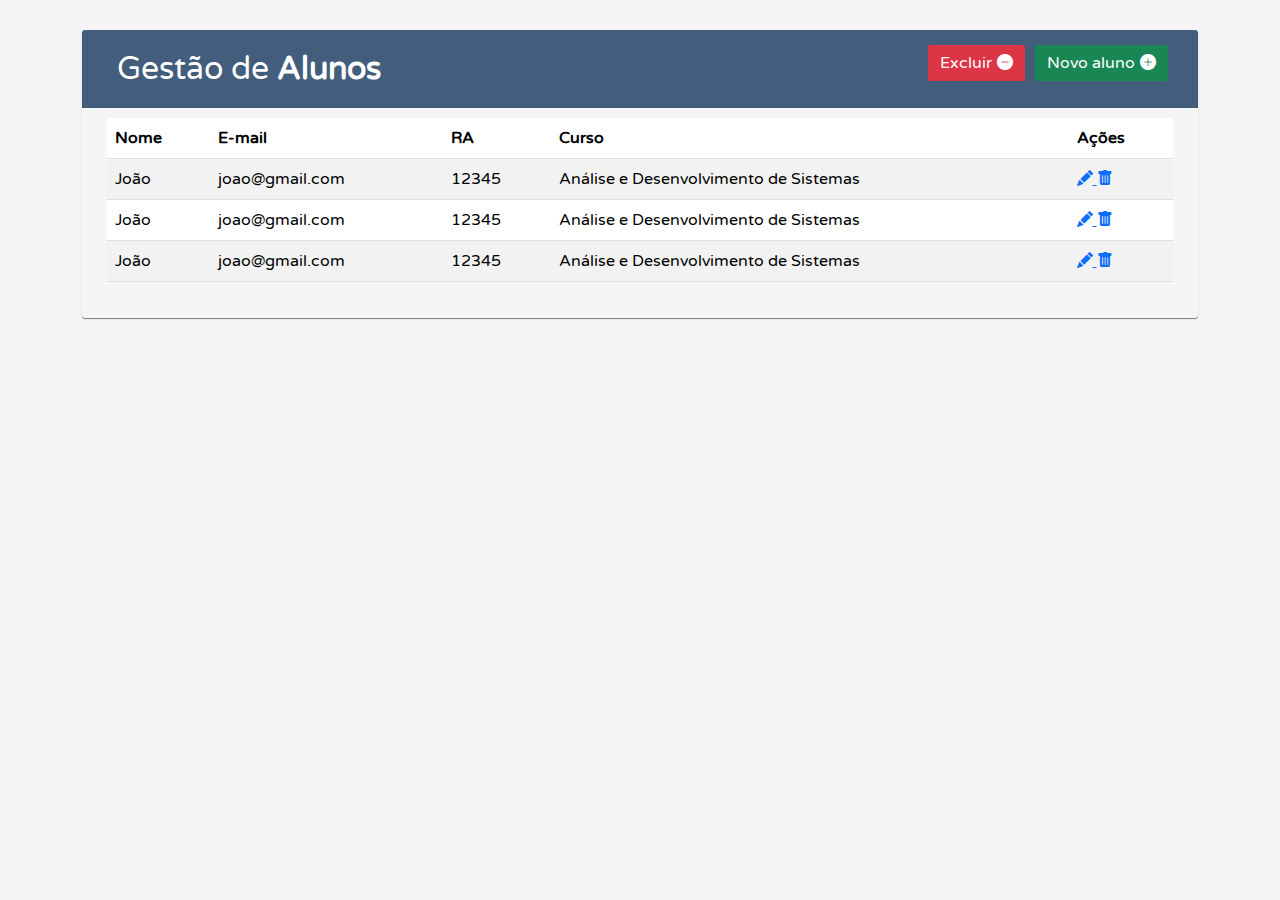
==== login/login/dashboard.html @ 127f6cb8 "uplado dashboard bonitnho" ====
<!DOCTYPE html>
<html lang="en">
<head>
    <meta charset="UTF-8">
    <meta name="viewport" content="width=device-width, initial-scale=1.0">
    <title>Gestão de Alunos - UNIMAR</title>
    <link href="https://cdn.jsdelivr.net/npm/bootstrap@5.3.3/dist/css/bootstrap.min.css" rel="stylesheet" integrity="sha384-QWTKZyjpPEjISv5WaRU9OFeRpok6YctnYmDr5pNlyT2bRjXh0JMhjY6hW+ALEwIH" crossorigin="anonymous">
    <link rel="stylesheet" href="./assets/css/dashboard.css">
    <link rel="stylesheet" href="https://cdn.jsdelivr.net/npm/bootstrap-icons@1.11.3/font/bootstrap-icons.min.css">
</style>
    
</head>
<body>
    <div class="container">
        <div class="table-wrapper">
            <div class="table-title">

                <div class="row">
                    <div class="col-sm-12 col-md-6">
                        <h2>Gestão de <b>Alunos</b></h2>
                    </div>
                    <div class="col-sm-12 col-md-6">
                        <a href="" class="btn btn-success"> <i class="bi bi-plus-circle-fill"></i> <span>Novo aluno</span></a>
                        <a href="" class="btn btn-danger"> <i class="bi bi-dash-circle-fill"></i> <span>Excluir</span></a>
                    </div>
                </div>
            </div>

            <div class="table-body">
                <div class="row">
                    <div class="col-md-12">
                        <table class="table table-striped table-hover">
                            <thead>
                                <tr>
                                    <th>Nome</th>
                                    <th>E-mail</th>
                                    <th>RA</th>
                                    <th>Curso</th>
                                    <th>Ações</th>
                                </tr>
                            </thead>

                            <tbody>
                                <tr>
                                    <td>João</td>
                                    <td>joao@gmail.com</td>
                                    <td>12345</td>
                                    <td>Análise e Desenvolvimento de Sistemas</td>
                                    <td> <a href="" class="edit"> <i class="bi bi-pencil-fill"> </i></a> 
                                         <a href="" class="delete"> <i class="bi bi-trash-fill"></i> </a></td>
                                </tr>

                                <tr>
                                    <td>João</td>
                                    <td>joao@gmail.com</td>
                                    <td>12345</td>
                                    <td>Análise e Desenvolvimento de Sistemas</td>
                                    <td> <a href="" class="edit"> <i class="bi bi-pencil-fill"> </i></a> 
                                         <a href="" class="delete"> <i class="bi bi-trash-fill"></i> </a></td>
                                </tr>

                                <tr>
                                    <td>João</td>
                                    <td>joao@gmail.com</td>
                                    <td>12345</td>
                                    <td>Análise e Desenvolvimento de Sistemas</td>
                                    <td> <a href="" class="edit"> <i class="bi bi-pencil-fill"> </i></a> 
                                         <a href="" class="delete"> <i class="bi bi-trash-fill"></i> </a></td>
                                </tr>




                            </tbody>



                        </table>
                    </div>
                </div>
            </div>

        </div>


    </div>





    
</body>
<script src="https://cdn.jsdelivr.net/npm/bootstrap@5.3.3/dist/js/bootstrap.bundle.min.js" integrity="sha384-YvpcrYf0tY3lHB60NNkmXc5s9fDVZLESaAA55NDzOxhy9GkcIdslK1eN7N6jIeHz" crossorigin="anonymous"></script>
</html>
---- login/login/assets/css/dashboard.css ----
@import url('https://fonts.googleapis.com/css2?family=Roboto:ital,wght@0,100;0,300;0,400;0,500;0,700;0,900;1,100;1,300;1,400;1,500;1,700;1,900&family=Varela+Round&display=swap');

body{
    color: #566787;
    background-color: #f5f5f5;
    font-size: 1rem;
    font-family: 'Varela Round', sans-serif;
}


.table-wrapper{
    background-color: #f5f5f5;
    padding: 20px 25px;
    margin-top: 30px;
    border-radius: 3px;
    box-shadow: 0 1px 1px rgba(0, 0, 0, 0.5)
}

.table-title{
    padding-bottom: 1rem;
    background-color: #435d7d;
    color: #fff;
    margin: -20px -25px 10px;
    border-radius: 3px 3px 0 0;
    padding: 15px 30px;
}

.table-title h2{
    margin: 5px;
}

.table-title .btn{
    float: right;
    color: #fff;
    border: none;
    min-width: 50px;
    border-radius: 2px;
    outline: none  !important;
    margin-left: 10px;
}

.table-title .btn span{
    float: left;
    margin-right: 5px;
}
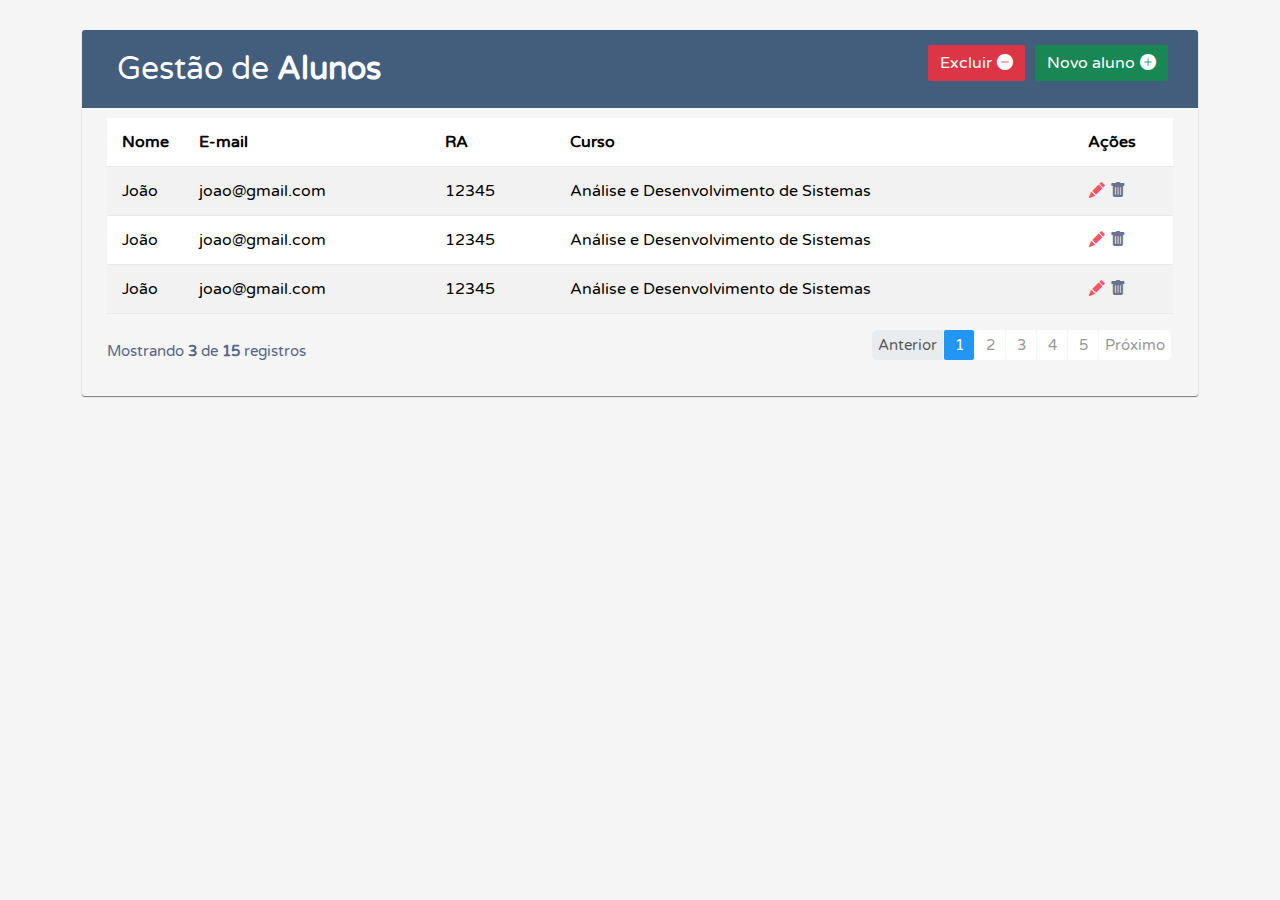
==== commit 2eaaad61: "a" ====
--- a/login/login/dashboard.html
+++ b/login/login/dashboard.html
@@ -76,6 +76,19 @@
 
 
                         </table>
+                        <div class="clearfix">
+                            <div class="hint-text">Mostrando <b>3</b> de <b>15</b> registros </div>
+                        <ul class="pagination">
+                            <li class="page-item disabled"><a href="" class="page-link">Anterior</a></li>
+                            <li class="page-item active"><a href="" class="page-link">1</a></li>
+                            <li class="page-item"><a href="" class="page-link">2</a></li>
+                            <li class="page-item"><a href="" class="page-link">3</a></li>
+                            <li class="page-item"><a href="" class="page-link">4</a></li>
+                            <li class="page-item"><a href="" class="page-link">5</a></li>
+                            <li class="page-item"><a href="" class="page-link">Próximo</a></li>
+                        </ul>
+                    </div>
+
                     </div>
                 </div>
             </div>
@@ -84,12 +97,3 @@
 
 
     </div>
-
-
-
-
-
-    
-</body>
-<script src="https://cdn.jsdelivr.net/npm/bootstrap@5.3.3/dist/js/bootstrap.bundle.min.js" integrity="sha384-YvpcrYf0tY3lHB60NNkmXc5s9fDVZLESaAA55NDzOxhy9GkcIdslK1eN7N6jIeHz" crossorigin="anonymous"></script>
-</html>--- a/login/login/assets/css/dashboard.css
+++ b/login/login/assets/css/dashboard.css
@@ -42,4 +42,77 @@
 .table-title .btn span{
     float: left;
     margin-right: 5px;
+}
+
+table.table tr th, table.table tr td {
+    border-color: #e9e9e9;
+    padding: 12px 15px;
+    vertical-align: middle;
+
+}
+
+
+table.table tr th:first-child{
+/* primeira coluna de uma tabela */
+    width: 60px;
+}
+
+table.table td:last-child{
+    width: 100px;
+}
+
+table.table td:last-child i {
+    opacity: 0.9;
+    margin: 0.5px;
+}
+
+table.table td a{
+    font-weight: bold;
+    color: #566787;
+    display: inline-block;
+    text-decoration: none;
+    outline: none !important;
+}
+
+table.table td a.edit{
+    color: #f44556;
+}
+
+table.table td a:hover{
+    color: #2196f3;
+}
+
+.pagination{
+    float: right;
+}
+
+.pagination li a{
+    border: none;
+    font-size: 15px;
+    min-width: 30px;
+    min-height: 30px;
+    color: #999;
+    margin: 0 2px;
+    line-height: 30px;
+    border-radius: 2px;
+    text-align: center;
+    padding: 0 6px;
+}
+
+.pagination li a:hover{
+    color: #666;
+}
+
+.pagination li.active a, .pagination li.active a.page-link{
+    background-color: #2196f3;
+}
+
+.pagination li.active a:hover{
+    background-color: #2196f9;
+}
+
+.hint-text{
+    float: left;
+    margin-top: 10px;
+    font-size: 15px;
 }